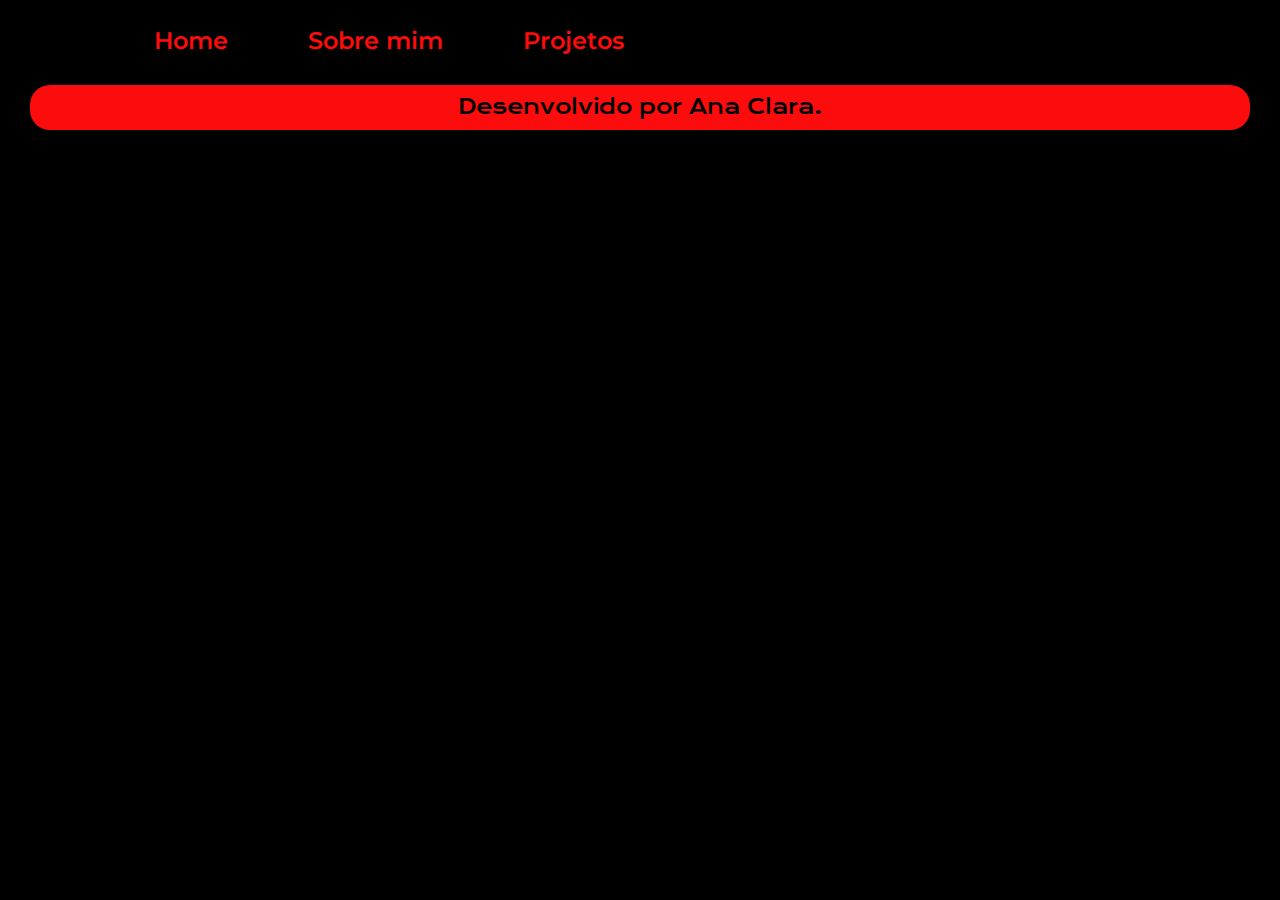
==== about.html @ 77222f4d "Portifolio Novo!" ====
<!DOCTYPE html>
<html lang="pt-br">
<head>
    <meta charset="UTF-8">
    <meta name="viewport" content="width=device-width, initial-scale=1.0">
    <link rel="icon" href="/assets/caveira.png" type="image/png">
    <link rel="stylesheet" href="styles/style.css">
    <title>Sobre mim</title>
</head>
<body>
    <header class="cabecalho">
        <nav class="cabecalho__menu">
            <a class="cabecalho__menu__link" href="index.html">Home</a>
            <a class="cabecalho__menu__link" href="about.html">Sobre mim</a>
            <a class="cabecalho__menu__link" href="projects.html">Projetos</a>
        </nav>
    </header>

    <main></main>

    <footer class="rodape">
        <p>Desenvolvido por Ana Clara.</p>
    </footer>
</body>
</html>
---- styles/style.css ----
@import url('https://fonts.googleapis.com/css2?family=Krona+One&family=Montserrat:wght@200;700&display=swap');

*{
    margin: 0;
    padding: 0;
}

body{
    background-color: black;
    box-sizing: border-box;
    color: white;
}

.cabecalho {
    padding: 2% 0 0 12%;
}

.cabecalho__menu {
    display: flex;
    gap: 80px;
}

.cabecalho__menu__link {
    font-family: 'Montserrat', sans-serif;
    font-size: 24px;
    font-weight: 600;
    color: #FC0C0C;
    display: flex;
    text-decoration: none;
}

span{
    color: #FC0C0C;
}

.apresentacao {
    margin: 8% 12%;
    display: flex;
    align-items: center;
    justify-content: space-between;
}

.apresentacao__conteudo {
    width: 615px;
    display: flex;
    flex-direction: column;
    gap: 40px;
}

.apresentacao__titulo {
    font-size: 36px;
    font-family: 'Krona One', sans-serif;
}

.apresentacao__paragrafo {
    font-size: 24px;
    font-family: 'Montserrat', sans-serif;
}

.apresentacao__links {
    display: flex;
    flex-direction: column;
    align-items: center;
    justify-content: space-between;
    gap: 32px;
}

.apresentacao__subtitulo {
    font-family: 'Krona One', sans-serif;
    line-height: 40px;
    font-weight: 400;
    font-size: 24px;
}

.apresentacao__links__links{
    border: 2px solid #FC0C0C;
    display: flex;
    justify-content: center;
    width: 378px;
    text-align: center;
    border-radius: 18px;
    font-size: 24px;
    padding: 16px;
    text-decoration: none;
    font-weight: 600;
    font-family: 'Montserrat', sans-serif;
    color: #f6f6f6;
    gap: 16px;
    transition: all 0.3s ease;
}

.apresentacao__links__links:hover {
    background-color: #272727;
    color: #FC0C0C;
    transform: scale(1.1);  
}

.rodape {
    color: #000000;
    background-color: #FC0C0C;
    height: 45px;
    border-radius: 20px;
    margin: 30px;
    font-family: 'Krona One', sans-serif;
    font-size: 20px;
    display: flex;
    justify-content: center;
    align-items: center;
}
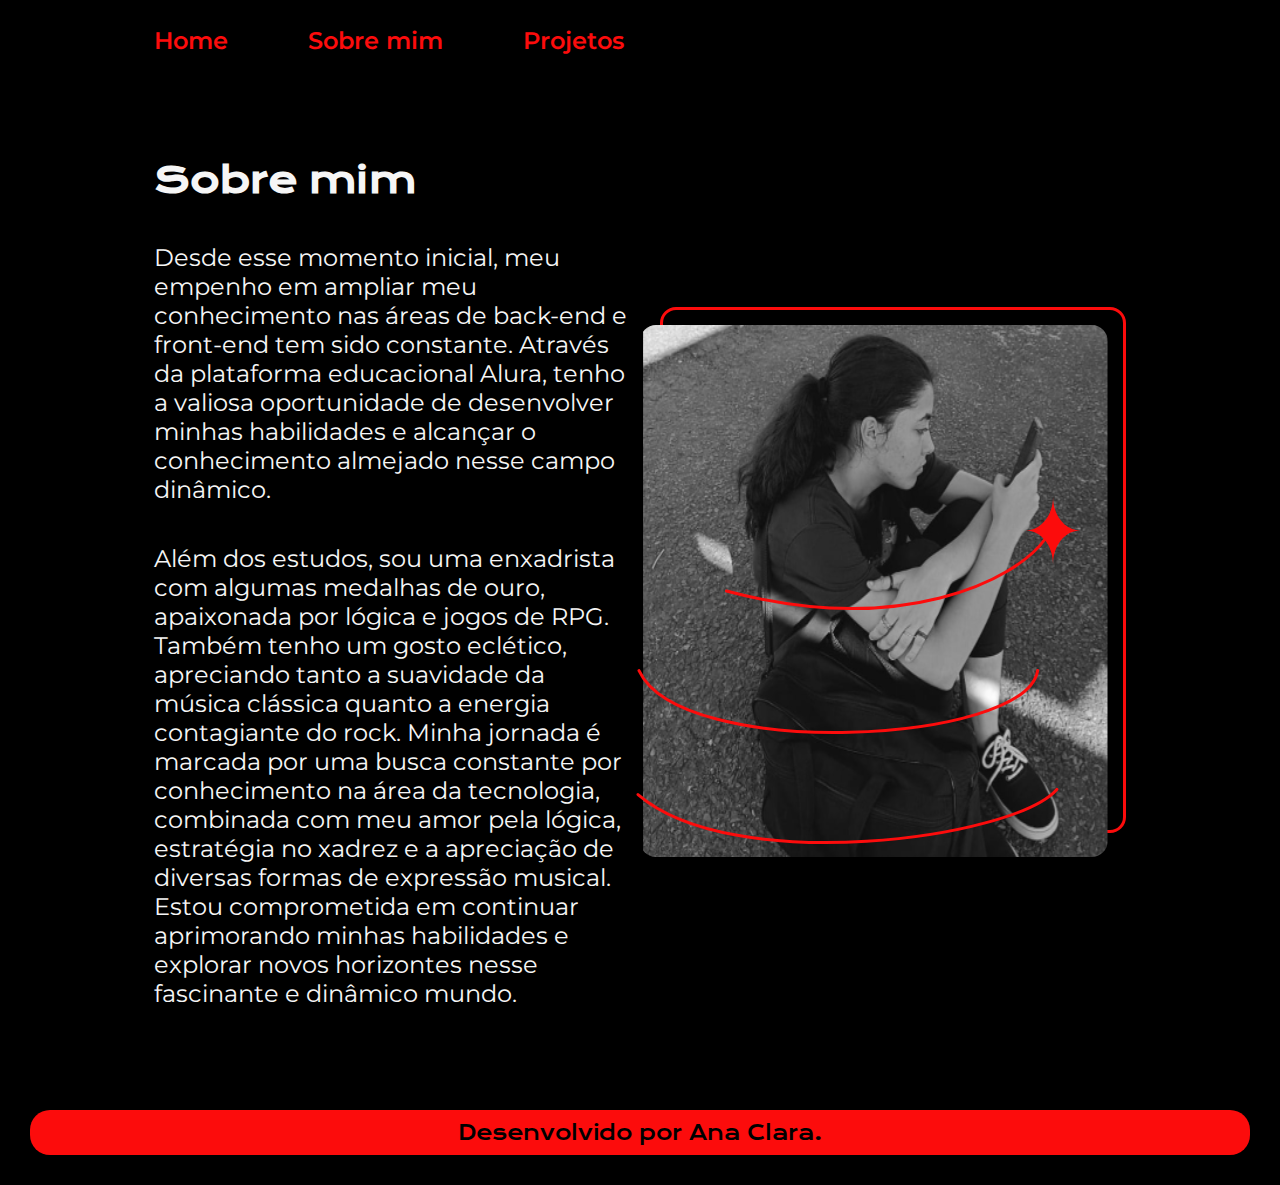
==== commit daa156de: "first commit" ====
--- a/about.html
+++ b/about.html
@@ -15,9 +15,14 @@
             <a class="cabecalho__menu__link" href="projects.html">Projetos</a>
         </nav>
     </header>
-
-    <main></main>
-
+    <main class="apresentacao">
+        <section class="apresentacao__conteudo">
+            <h1 class="apresentacao__titulo"> Sobre mim</h1>
+            <p class="apresentacao__paragrafo">Desde esse momento inicial, meu empenho em ampliar meu conhecimento nas áreas de back-end e front-end tem sido constante. Através da plataforma educacional Alura, tenho a valiosa oportunidade de desenvolver minhas habilidades e alcançar o conhecimento almejado nesse campo dinâmico.</p>
+            <p class="apresentacao__paragrafo">Além dos estudos, sou uma enxadrista com algumas medalhas de ouro, apaixonada por lógica e jogos de RPG. Também tenho um gosto eclético, apreciando tanto a suavidade da música clássica quanto a energia contagiante do rock. Minha jornada é marcada por uma busca constante por conhecimento na área da tecnologia, combinada com meu amor pela lógica, estratégia no xadrez e a apreciação de diversas formas de expressão musical. Estou comprometida em continuar aprimorando minhas habilidades e explorar novos horizontes nesse fascinante e dinâmico mundo.</p>
+        </section>
+        <img src="assets/ana.svg" alt="foto da ana">
+    </main>
     <footer class="rodape">
         <p>Desenvolvido por Ana Clara.</p>
     </footer>
--- a/styles/style.css
+++ b/styles/style.css
@@ -1,4 +1,14 @@
 @import url('https://fonts.googleapis.com/css2?family=Krona+One&family=Montserrat:wght@200;700&display=swap');
+
+:root {
+    --cor-primaria: #000000;
+    --cor-secundaria: #F6F6F6;
+    --cor-terciaria: #FC0C0C;
+    --cor-hover: #272727;
+
+    --fonte-primaria: 'Krona One', sans-serif;
+    --fonte-secundaria: 'Montserrat', sans-serif;   
+}
 
 *{
     margin: 0;
@@ -6,9 +16,9 @@
 }
 
 body{
-    background-color: black;
+    background-color: var(--cor-primaria);
     box-sizing: border-box;
-    color: white;
+    color: var(--cor-secundaria);
 }
 
 .cabecalho {
@@ -21,16 +31,16 @@
 }
 
 .cabecalho__menu__link {
-    font-family: 'Montserrat', sans-serif;
+    font-family: var(--fonte-secundaria);
     font-size: 24px;
     font-weight: 600;
-    color: #FC0C0C;
+    color: var(--cor-terciaria);
     display: flex;
     text-decoration: none;
 }
 
 span{
-    color: #FC0C0C;
+    color: var(--cor-terciaria);
 }
 
 .apresentacao {
@@ -47,14 +57,33 @@
     gap: 40px;
 }
 
+.apresentacao__conteudo__projetos {
+    display: flex;
+    flex-direction: column;
+    gap: 74px;
+}
+
+.projeto {
+    display: flex;
+    flex-direction: row; 
+    gap: 20px;
+}
+
+.projeto img {
+    width: 203px;
+    height: 252px;
+    border-radius: 8px;
+}
+
 .apresentacao__titulo {
     font-size: 36px;
-    font-family: 'Krona One', sans-serif;
+    font-family: var(--fonte-primaria);
 }
+
 
 .apresentacao__paragrafo {
     font-size: 24px;
-    font-family: 'Montserrat', sans-serif;
+    font-family: var(--fonte-secundaria);
 }
 
 .apresentacao__links {
@@ -66,14 +95,14 @@
 }
 
 .apresentacao__subtitulo {
-    font-family: 'Krona One', sans-serif;
+    font-family: var(--fonte-primaria);
     line-height: 40px;
     font-weight: 400;
     font-size: 24px;
 }
 
 .apresentacao__links__links{
-    border: 2px solid #FC0C0C;
+    border: 2px solid var(--cor-terciaria);
     display: flex;
     justify-content: center;
     width: 378px;
@@ -82,26 +111,27 @@
     font-size: 24px;
     padding: 16px;
     text-decoration: none;
-    font-weight: 600;
-    font-family: 'Montserrat', sans-serif;
-    color: #f6f6f6;
+    font-weight: 200;
+    font-family: var(--fonte-primaria);
+    color: var(--cor-secundaria);
     gap: 16px;
     transition: all 0.3s ease;
 }
 
+
 .apresentacao__links__links:hover {
-    background-color: #272727;
-    color: #FC0C0C;
+    background-color: var(--cor-hover);
+    color: var(--cor-terciaria);
     transform: scale(1.1);  
 }
 
 .rodape {
-    color: #000000;
-    background-color: #FC0C0C;
+    color: var(--cor-primaria);
+    background-color: var(--cor-terciaria);
     height: 45px;
     border-radius: 20px;
     margin: 30px;
-    font-family: 'Krona One', sans-serif;
+    font-family: var(--fonte-primaria);
     font-size: 20px;
     display: flex;
     justify-content: center;
